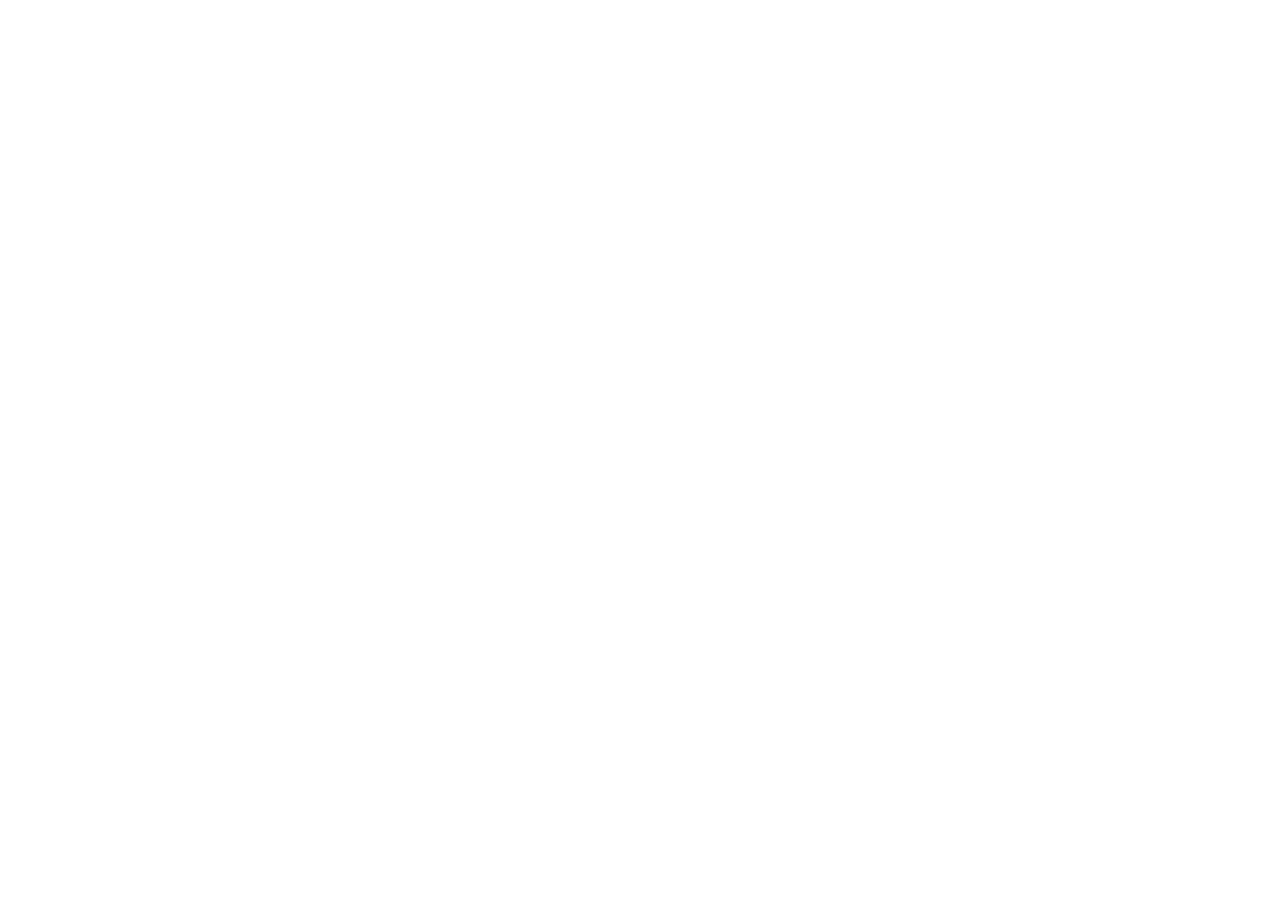
==== Index.html @ ddd4632e "first commit" ====
<!DOCTYPE html>
<html lang="en">
<head>
    <meta charset="UTF-8">
    <meta name="viewport" content="width=device-width, initial-scale=1.0">
    <title>Document</title>
    <link rel="stylesheet" href="CSS/Style1.css">
</head>
<body>
    
</body>
</html>
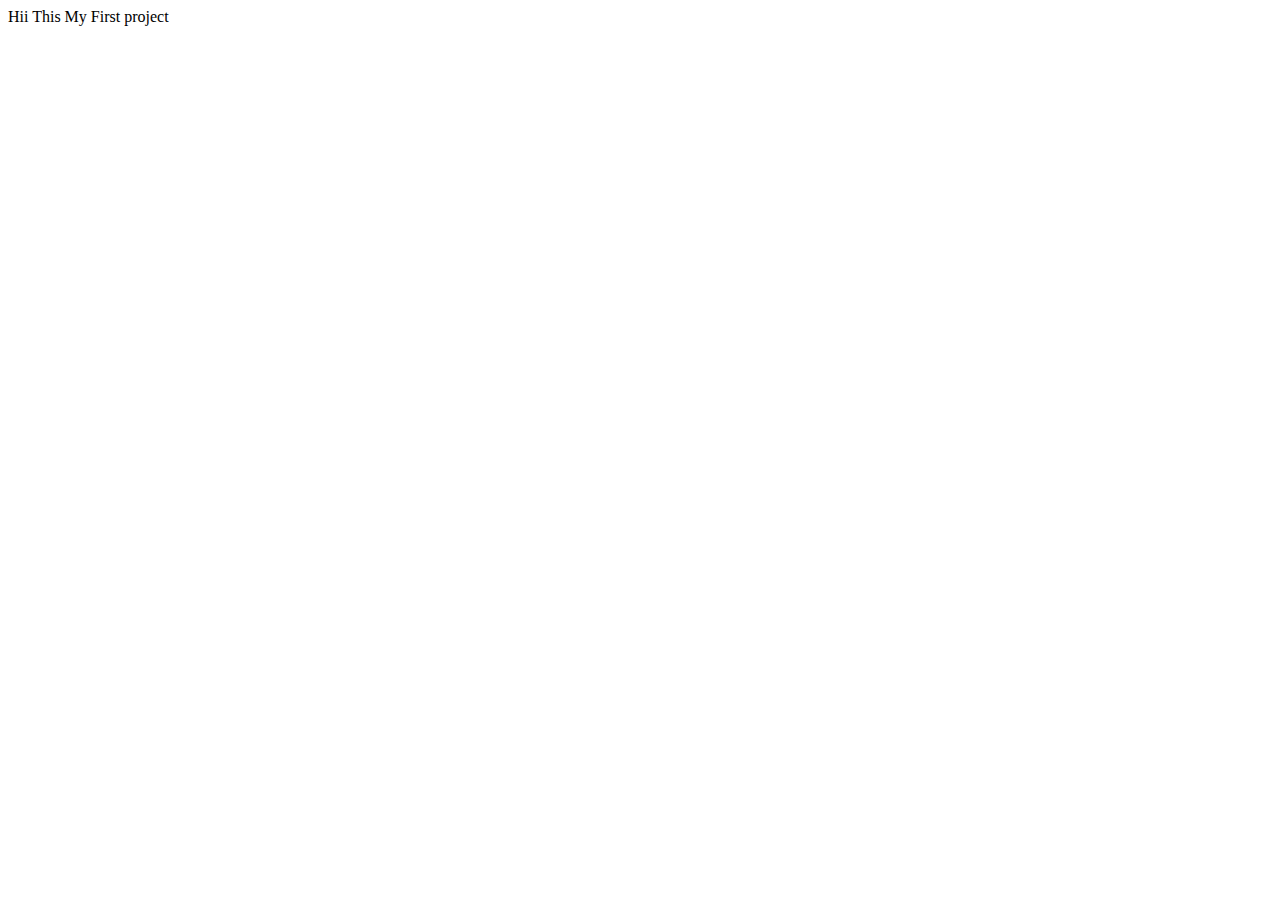
==== commit 6c593e8f: "Index.html added" ====
--- a/Index.html
+++ b/Index.html
@@ -7,6 +7,6 @@
     <link rel="stylesheet" href="CSS/Style1.css">
 </head>
 <body>
-    
+    Hii This My First project
 </body>
 </html>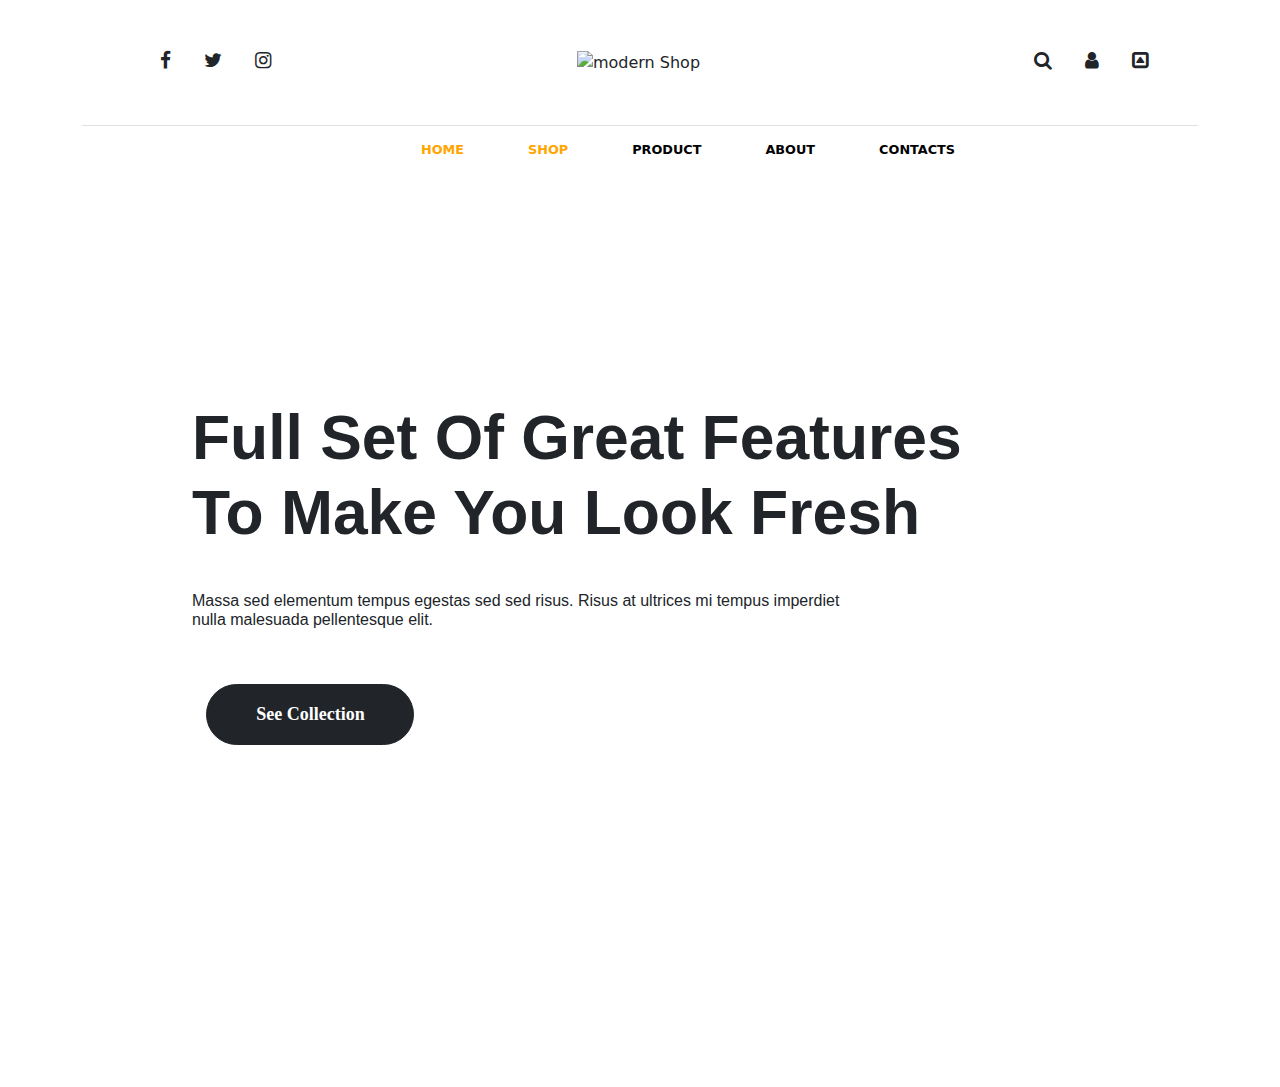
==== commit 66559e18: "index,html Style1.css" ====
--- a/Index.html
+++ b/Index.html
@@ -1,12 +1,65 @@
 <!DOCTYPE html>
 <html lang="en">
+
 <head>
-    <meta charset="UTF-8">
-    <meta name="viewport" content="width=device-width, initial-scale=1.0">
-    <title>Document</title>
-    <link rel="stylesheet" href="CSS/Style1.css">
+  <meta charset="UTF-8" />
+  <meta name="viewport" content="width=device-width, initial-scale=1.0" />
+  <title>Document</title>
+  <link rel="stylesheet" href="https://cdnjs.cloudflare.com/ajax/libs/font-awesome/4.7.0/css/font-awesome.min.css">
+  <link rel="stylesheet" href="https://cdn.jsdelivr.net/npm/bootstrap@5.3.2/dist/css/bootstrap.min.css">
+  <link rel="stylesheet" href="CSS/Style1.css"/>
 </head>
+
 <body>
-    Hii This My First project
+  <nav>
+    <div class="container">
+      <div class="navbar border-bottom">
+        <div class="icons">
+          <i class="fa fa-facebook"></i>
+          <i class="fa fa-twitter"></i>
+          <i class="fa fa-instagram"></i>
+        </div>
+
+        <div class="modern-shop">
+          <img src="https://demo.creativethemes.com/blocksy/modern-shop/wp-content/uploads/2022/03/logo.svg"
+            alt="modern Shop" />
+        </div>
+        <div class="logos">
+          <i class="fa fa-search"></i>
+          <i class="fa fa-user"></i>
+          <i class="fa fa-caret-square-o-up" aria-hidden="true"></i>
+        </div>
+      </div>
+
+    <div class="lists">
+      <ul>
+        <li><a href="" style="color: orange;">HOME</a></li>
+        <li><a href="" style="color: orange;">SHOP</a></li>
+        <li><a href="">PRODUCT</a></li>
+        <li><a href="">ABOUT </a></li>
+        <li><a href="">CONTACTS</a></li>
+      </ul>
+    </div>
+    </div>
+  </nav>
+  <main>
+    <div class="container2">
+      <div class="cc-title">
+        <h1 class="para-title">
+          Full Set Of Great Features <br> To Make You Look Fresh
+          <h1>
+            <p class="para">
+              Massa sed elementum tempus egestas sed sed risus. Risus at ultrices mi tempus imperdiet <br> nulla
+              malesuada pellentesque elit.
+            </p>
+
+      </div>
+      <div class="btn">
+        <button type="button" class="btn btn-dark">See Collection</button>
+      </div>
+    </div>
+  </main>
+  <footer></footer>
 </body>
+
 </html>--- a/CSS/Style1.css
+++ b/CSS/Style1.css
@@ -0,0 +1,93 @@
+.navbar {
+    padding: 4.5%;
+    align-items: center;
+    justify-content: space-between;
+    display: flex;
+    width: 100%;
+}
+
+.icons i {
+    margin-left: 28px;
+    font-size: 1.2rem;
+}
+
+.logos i {
+    margin-left: 28px;
+    font-size: 1.2rem;
+}
+
+.container {
+    width: 100%;
+}
+
+.lists {
+    display: flex;
+    width: 100%;
+    justify-content: center;
+}
+
+.lists ul li {
+    display: inline;
+}
+
+.lists ul li a {
+    text-decoration: none;
+    color: black;
+    margin-left: 4rem;
+    font-weight: bold;
+    font-size: 0.8rem;
+}
+
+.lists ul {
+    display: flex;
+    justify-content: center;
+    width: 100%;
+    padding-top: 1%;
+}
+
+.container2 {
+    width: 100%;
+}
+
+.para-title {
+    position: relative;
+    top: 14rem;
+    margin-left: 15%;
+    font-size: 3.9rem;
+    font-weight: bold;
+    font-family: "Segoe UI", Tahoma, Geneva, Verdana, sans-serif;
+}
+
+.para {
+    position: relative;
+    top: 16rem;
+    margin-left: 15%;
+    font-size: 1rem;
+    font-family: "Segoe UI", Tahoma, Geneva, Verdana, sans-serif;
+}
+
+.btn {
+    position: relative;
+    top: 9rem;
+    margin-left: 13%;
+}
+
+.btn-dark:hover {
+    background-color: rgb(237, 203, 13);
+    color: black;
+}
+
+.btn-dark {
+    width: 13rem;
+    height: 3.8rem;
+    border-radius: 45px;
+    font-size: 18px;
+    font-weight: bold;
+    font-family: "Times New Roman", Times, serif;
+}
+
+.container2 {
+    background-image: url("https://demo.creativethemes.com/blocksy/modern-shop/wp-content/uploads/2020/03/andrew-neel-jtsW-Z6bFw-unsplash.jpg");
+    background-size: cover;
+    height: 910px;
+}